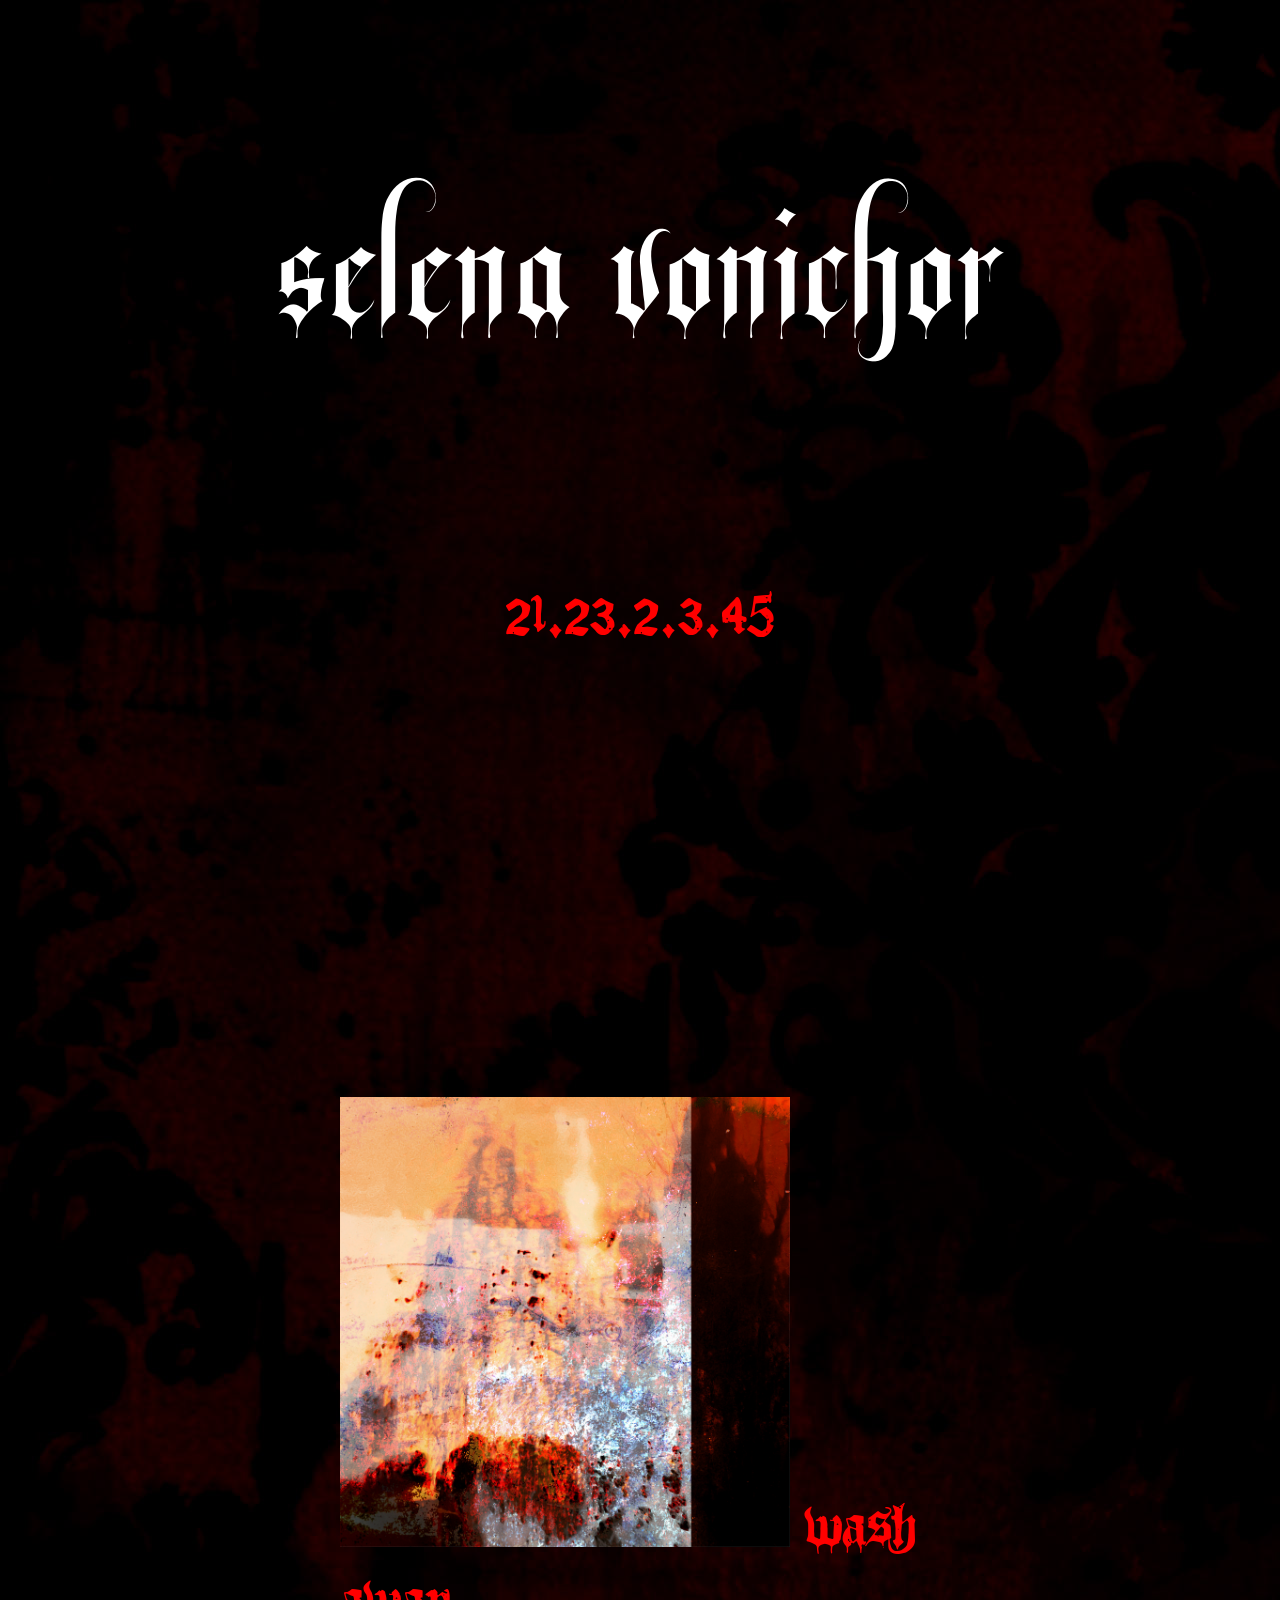
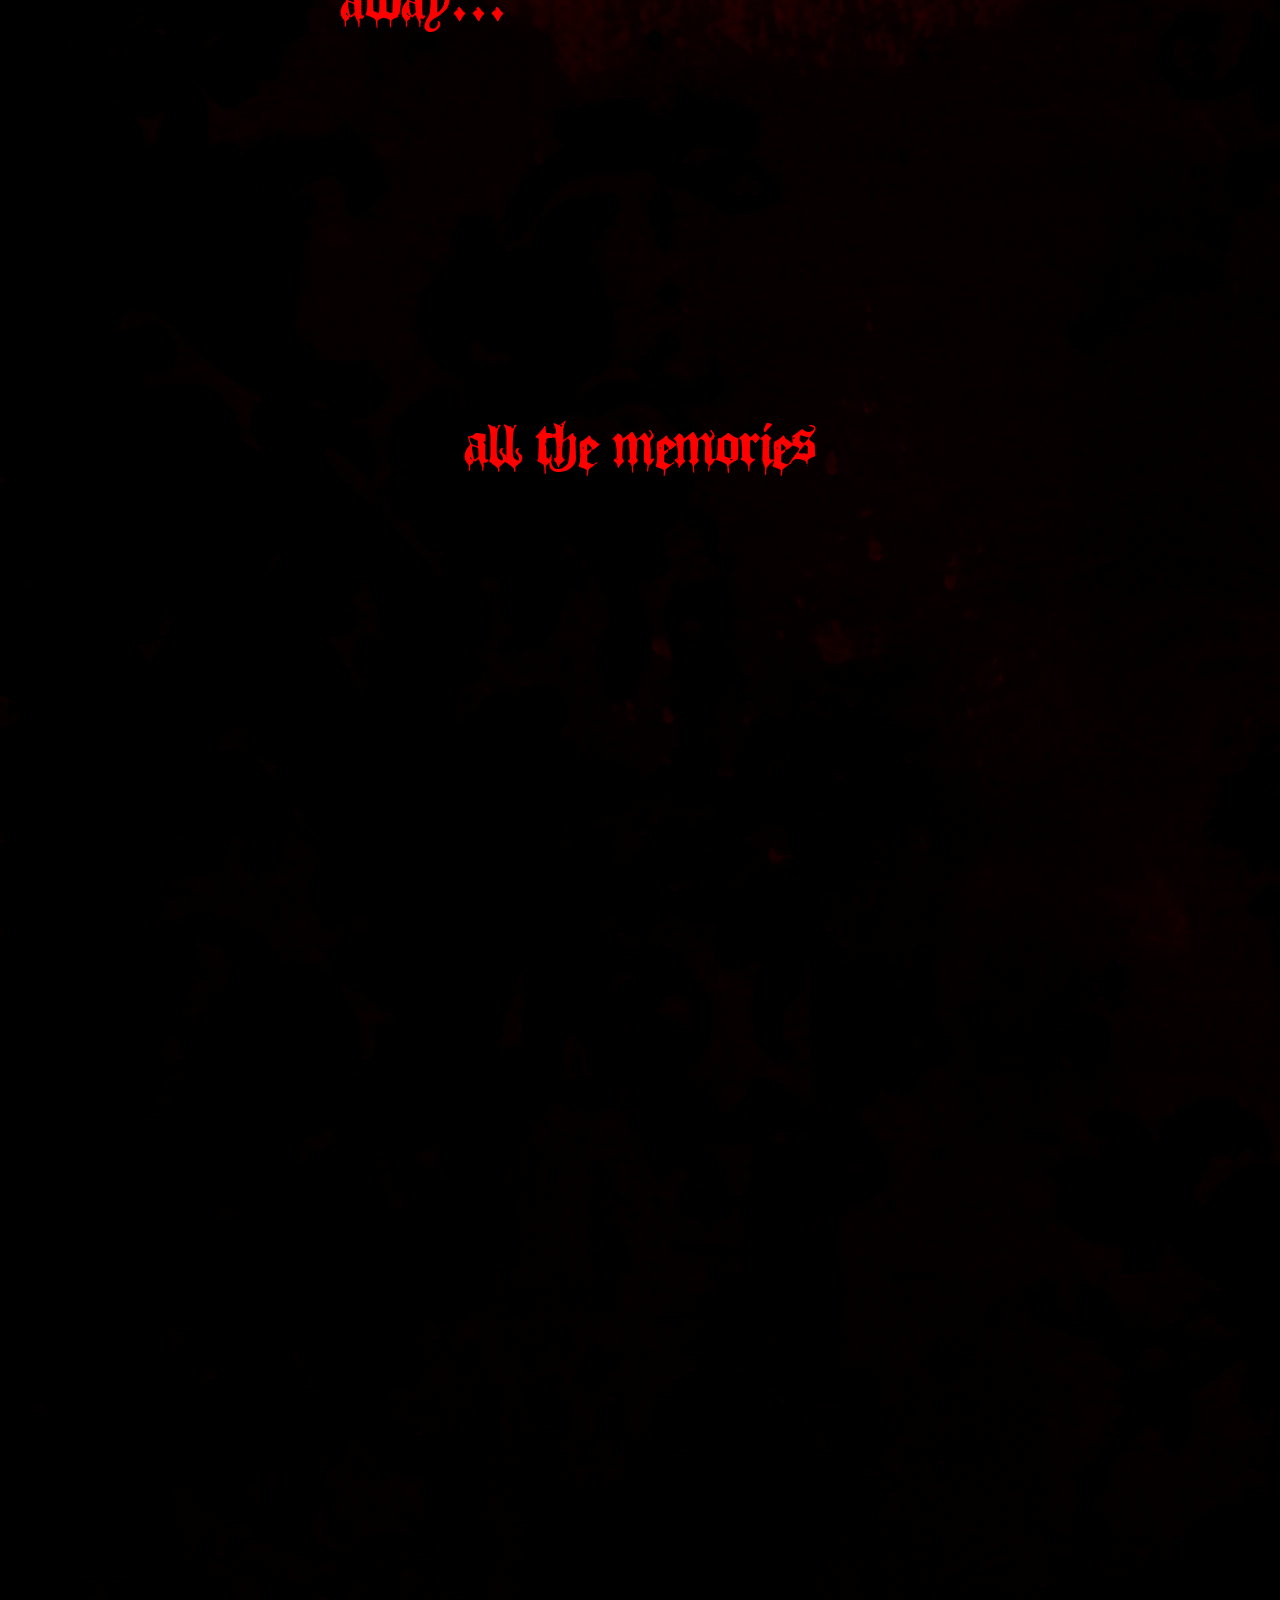
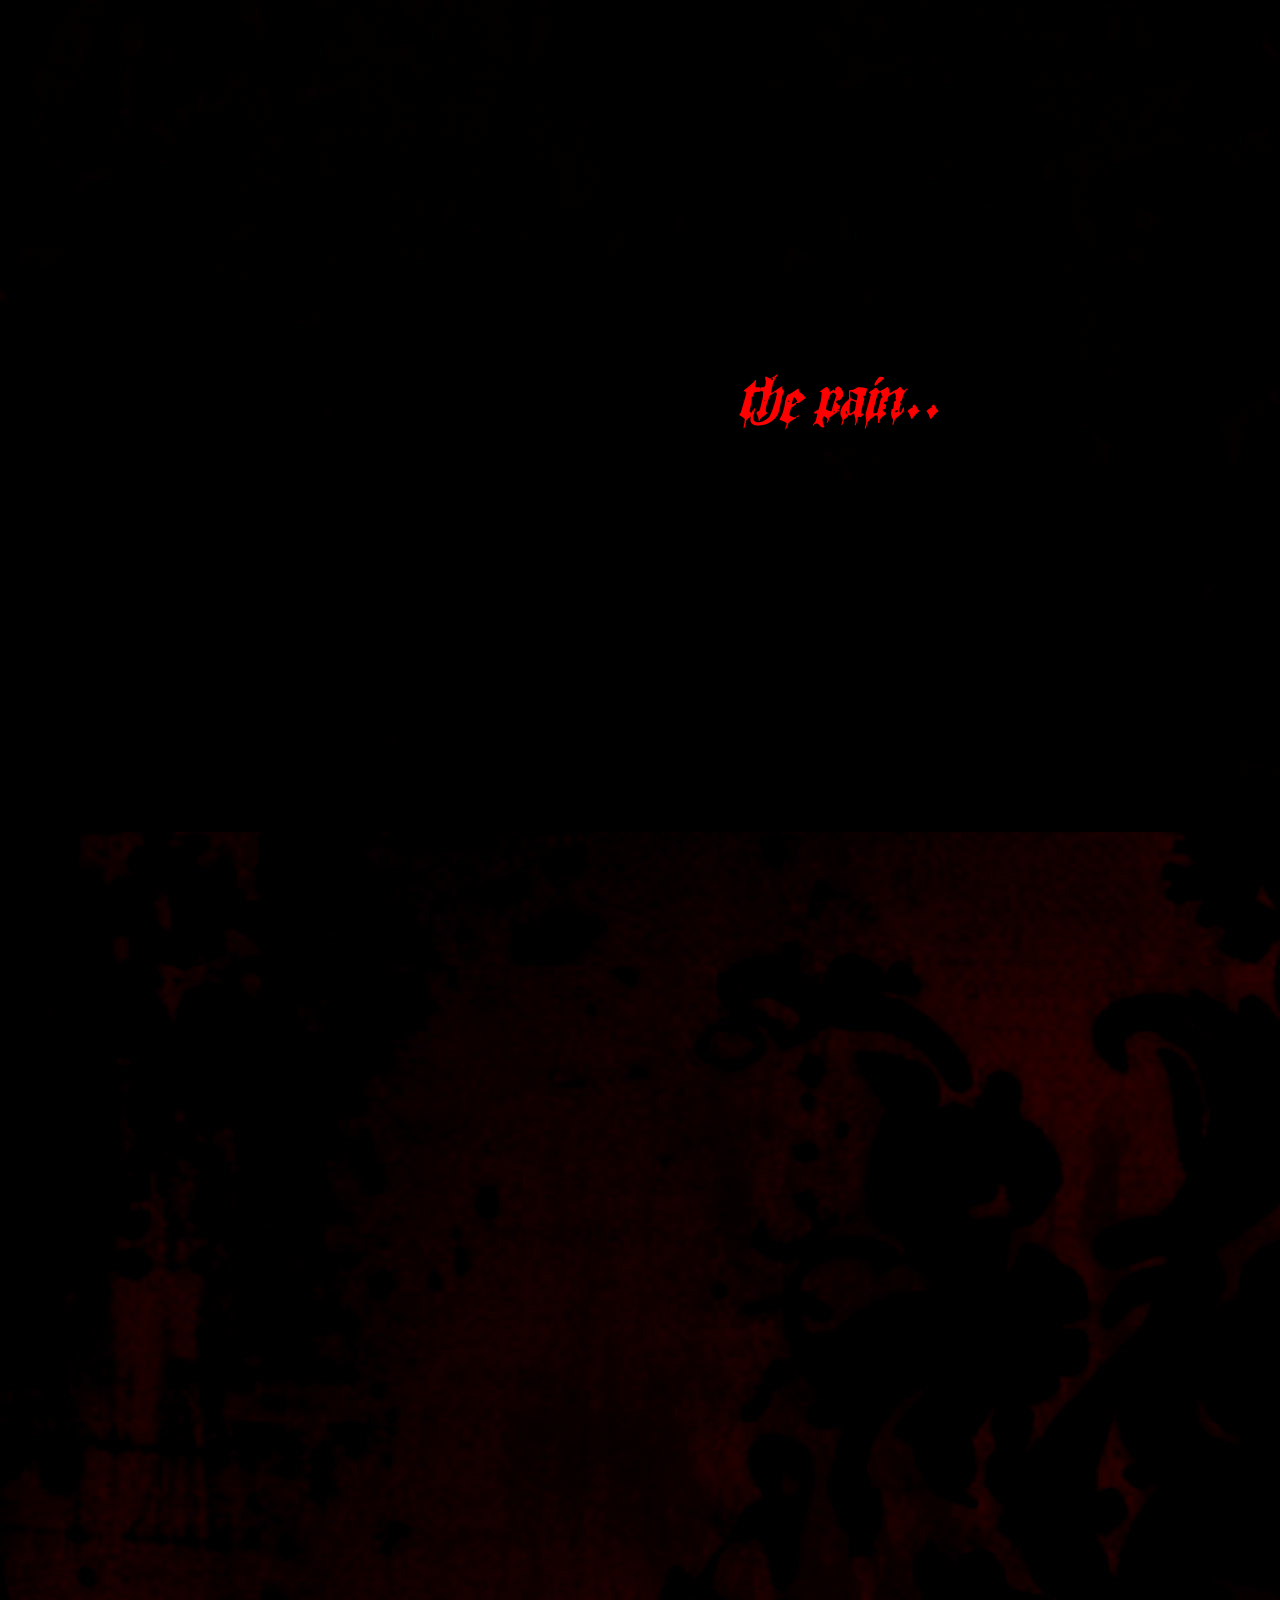
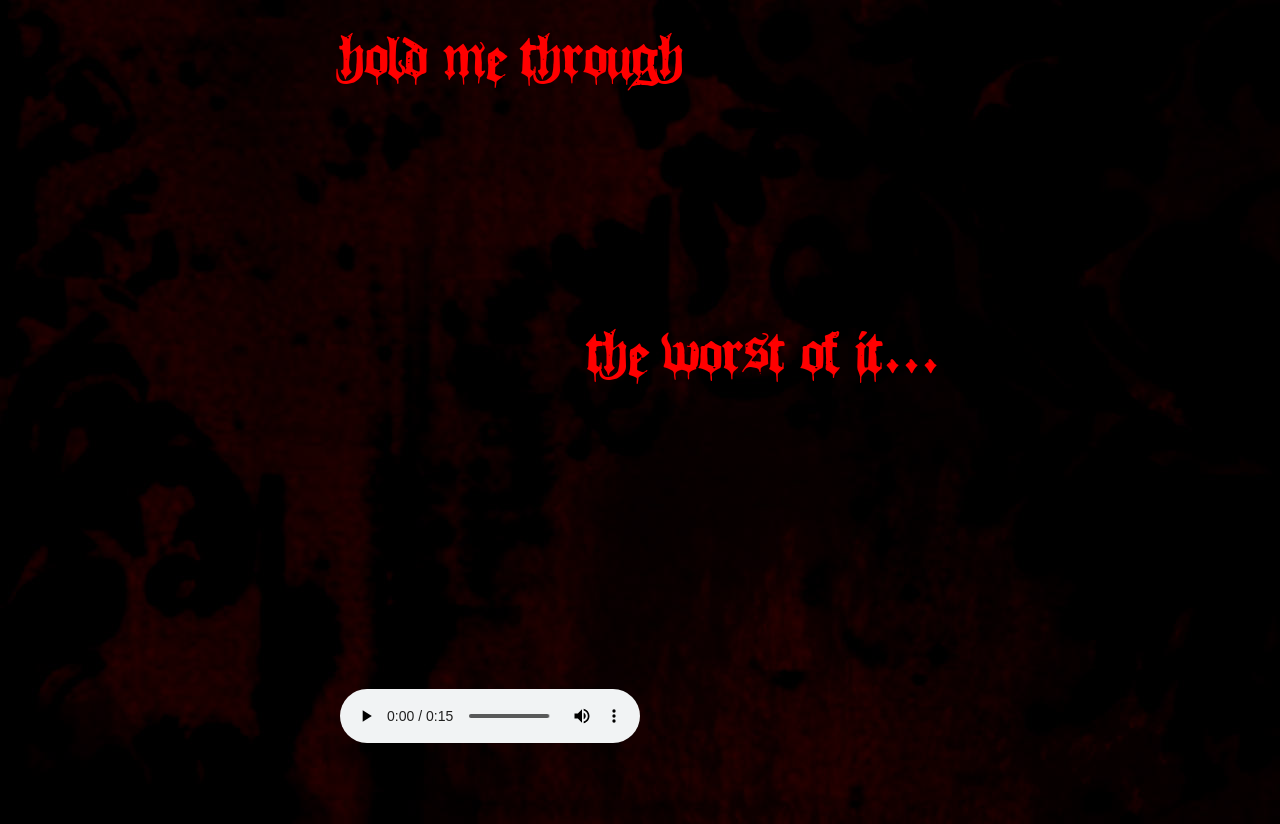
==== the_mist.html @ cd023949 "added galleries and secret page" ====
<!DOCTYPE html>
<html lang="en">
    <head>
        <meta name="viewport" content="width=device-width, initial-scale=1.0">
        <meta charset="UTF-8">
        <meta http-equiv="X-UA-Compatible" content="ie=edge">
        <title>selena vonichor</title>
        <link rel="icon" href="/assets/spider.png">
        <link rel="stylesheet" href="style.css">
    </head>
    <body>
        <div id="container">
            <div id="sel">selena vonichor</div>
            <div id="message">
                <div style="text-align: center;">
                        <br>21.23.2.3.45</h1>
                </div>
            </div>
            <div id="centered-div">
                <br><br>
                <div id="message">
                    <div style="text-align: left;">
                        <!-- <h1></h1> -->
                    </div>
                </div>
                <div id="message">
                    <br><br>
                    <img src="assets/themist_tl0.jpg">
                    wash away...
                    <br><br><br><br>
                    <br><br>
                    <div style="text-align: center;">
                        all the memories
                    </div>
                    <br><br><br><br>
                    <br><br><br><br>
                    <br><br><br><br>
                    <br><br><br><br>
                    <br><br><br><br>
                    <div style="text-align: right;"><i>the pain..
                            </i></div>
                    <br><br><br><br>
                    <br><br><br><br>
                    <br><br><br><br>
                    <br><br><br><br>
                    hold me through
                    <br><br><br><br>
                    <div style="text-align: right;">
                        the worst of it...
                    </div>
                    <br><br><br><br>
                    <audio controls>
                        <source src="assets/audio/snippet.mp3" type="audio/mpeg">
                        Your browser does not support the audio element.
                </div>
            </div>
        </div>
    </body>
</html>
---- style.css ----
@font-face {
    font-family: main_font;
    src: url(fonts/RevolverBlackletter-Regular.otf);
    font-size: 10vw;
}

@font-face {
    font-family: text_font;
    src: url(fonts/Old\ Celtiberians.otf);
    letter-spacing: 2px;
}

body {
    background-image: url("assets/bg.jpg");
    background-color: rgba(0, 0, 0, 0.8);
    background-repeat: repeat-y;
    background-blend-mode: darken;
    background-size: fill;
    letter-spacing: 5px;
    font-family: main_font;
}

div.scroll-container {
  background-color: transparent;
  overflow: auto;
  white-space: nowrap;
  padding: 10px;
}
div.scroll-container img {
  padding: 10px;
  width: 100%;
}

#sel {
    font-size: 20vw;
    color: white;
    padding: 5vw 0 5vw 0;
}

#message {
    font-size: 5vw;
    letter-spacing: normal;
    color: red;
    text-align: left;
    font-family: text_font;
    padding: 5vw 0 5vw 0;
}

#container {
    text-align: center;
    height: 100vh;
}

#centered-div {
    max-width: 600px;
    color: white;
    margin: auto;
    padding: 0 10% 0 10%;
}

.sticky {
    position: -webkit-sticky;
    position: sticky;
    top: 50%;
    left: 0;
}

button {
    background-color: rgba(0, 0, 0, 0);
    color: white;
    border: none;
    font-size: 7vw;
    margin: 2% 2% 2% 2%;
    background-size: fill;
    font-family: text_font;
    border-color: red;
    background-color: rgba(255, 175, 175, 0.2);
    border: 1px;

}

img {
    width: 80vw;
    max-width: 450px;
    text-align: center;
}

a {
    color: white;
    text-decoration: none;
    letter-spacing: 10px;
}
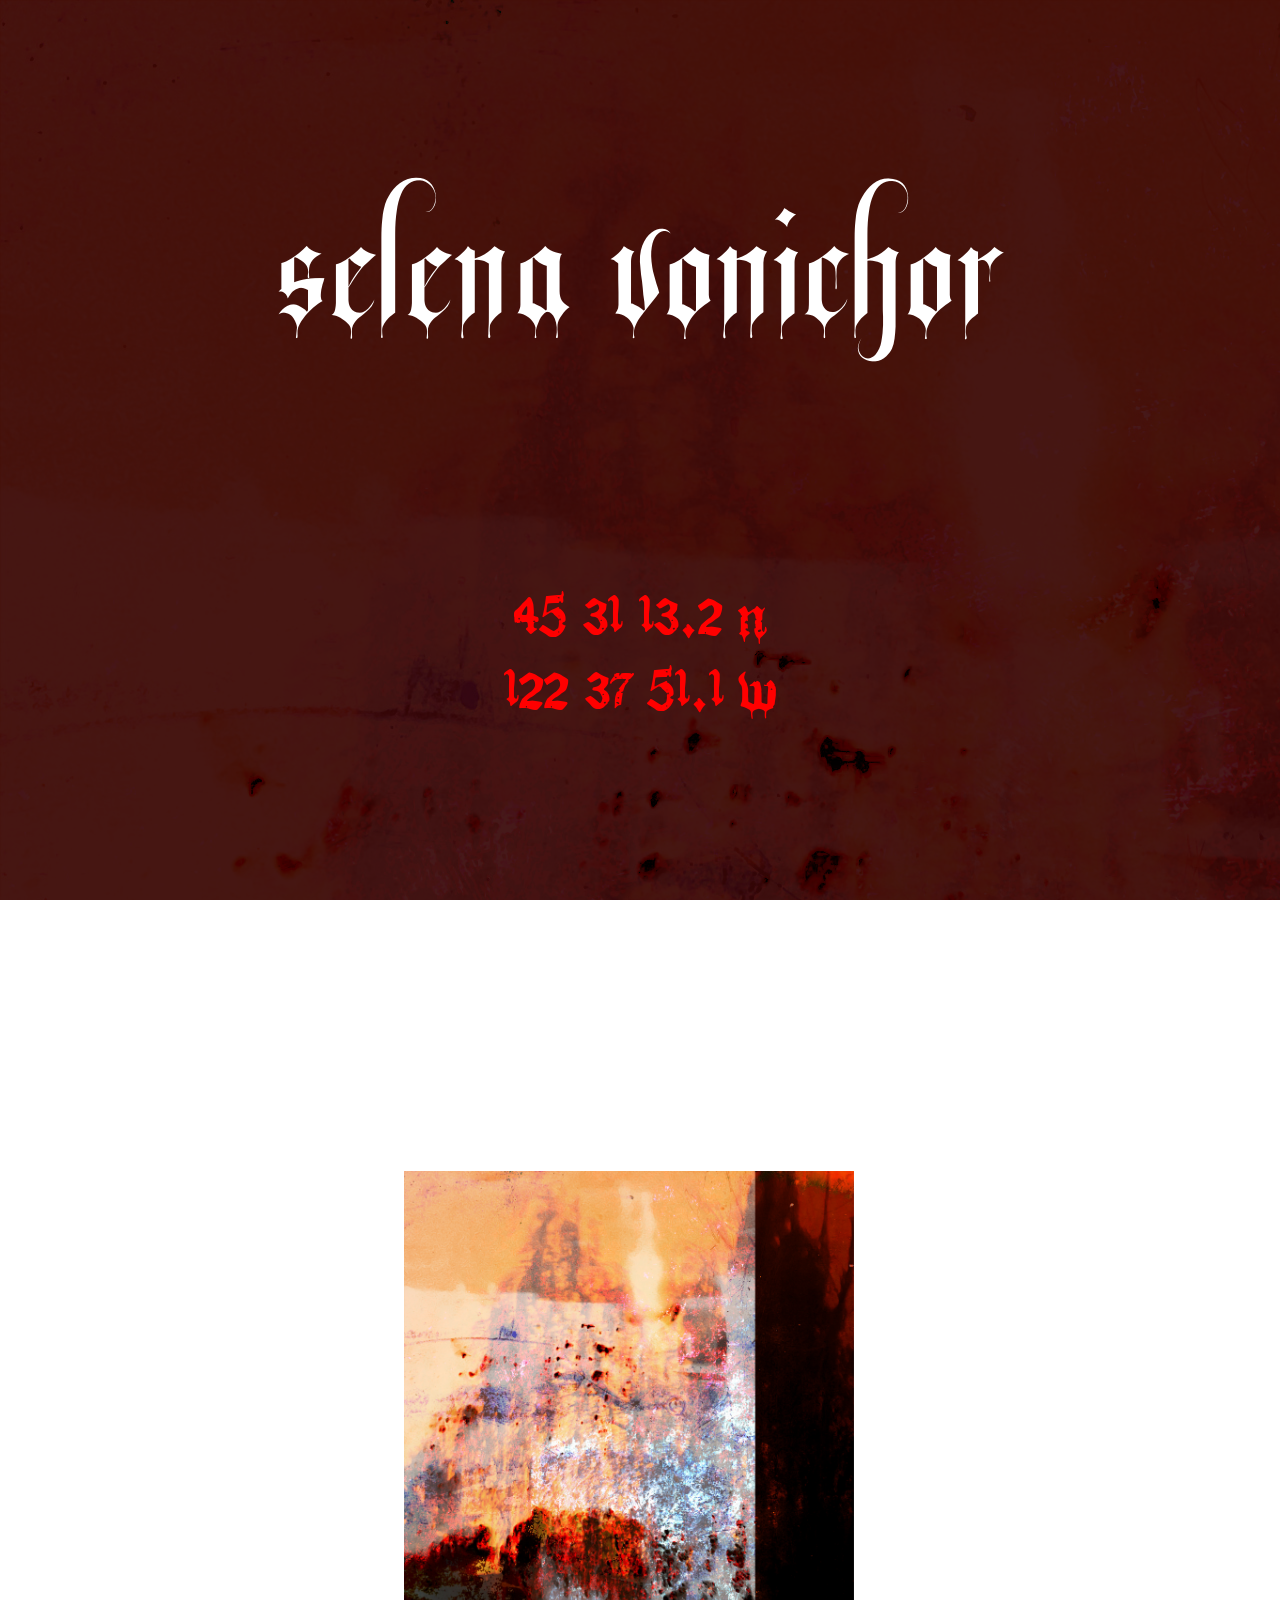
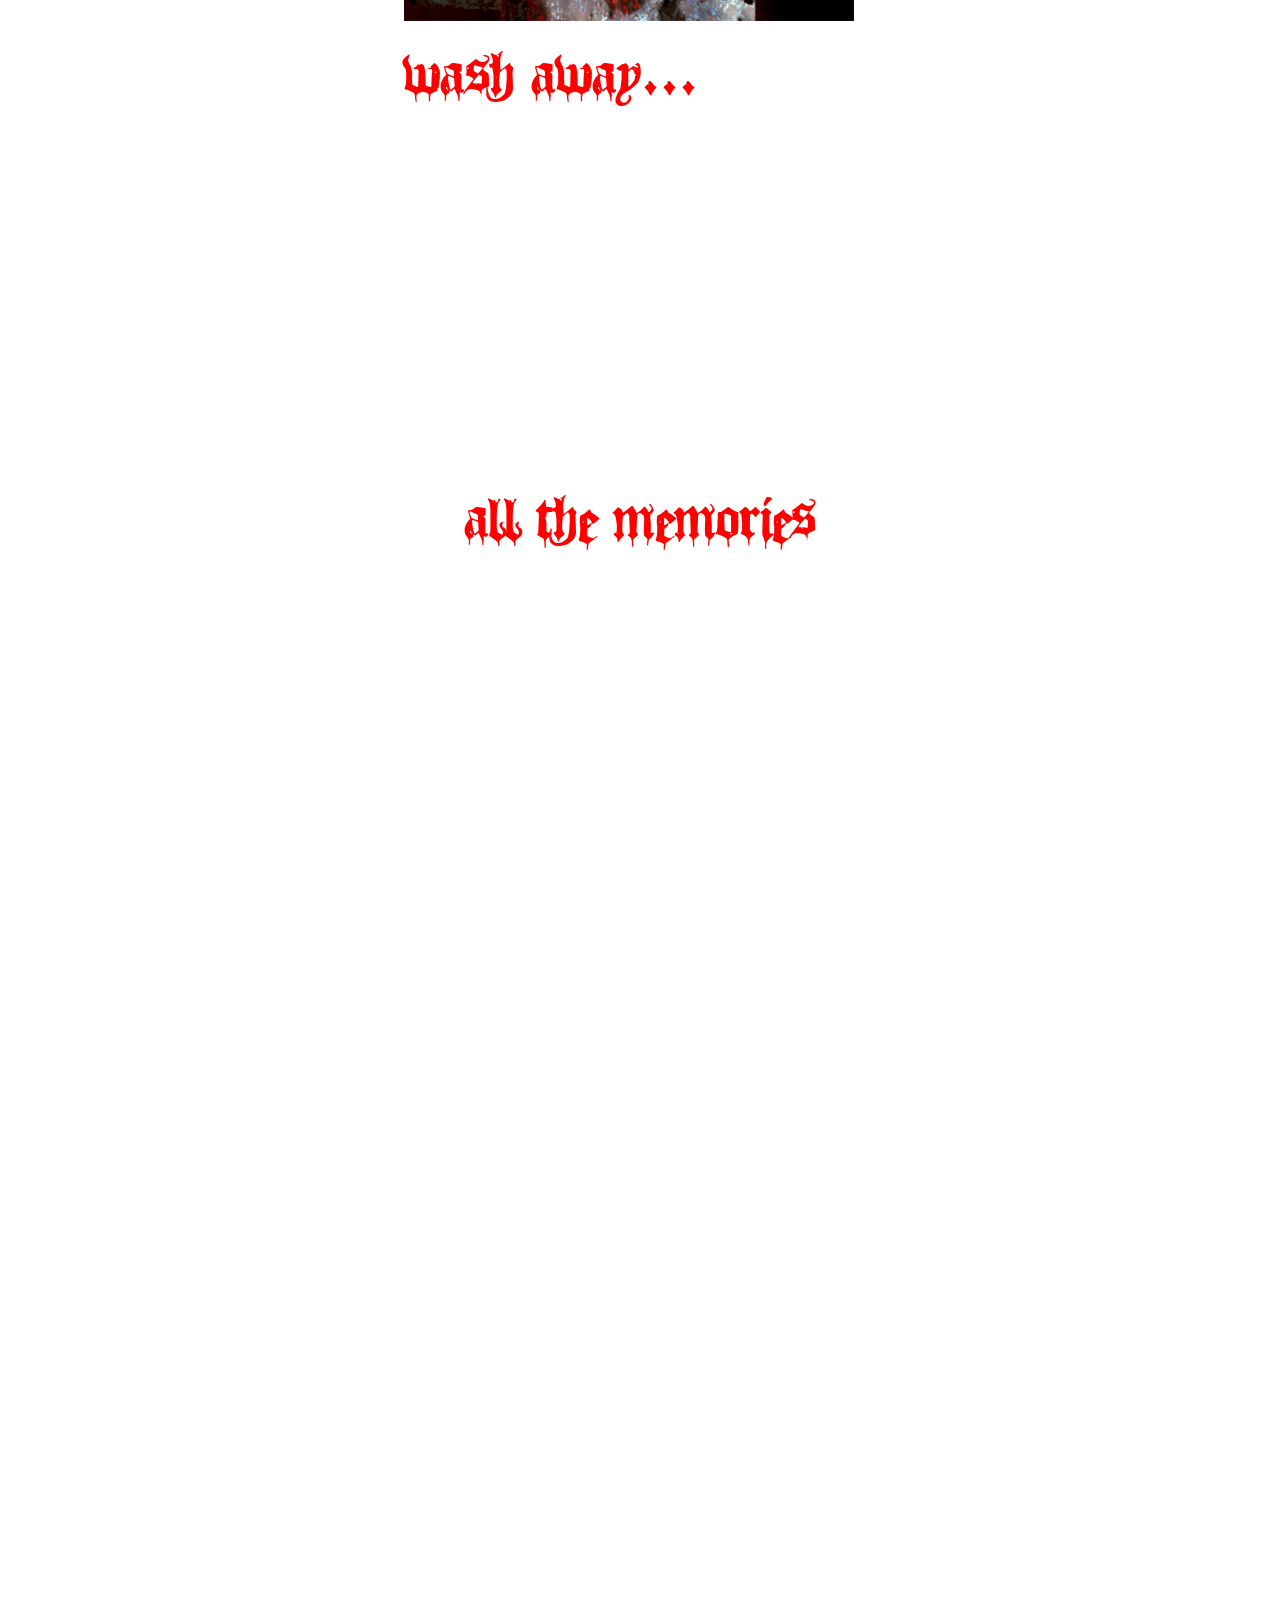
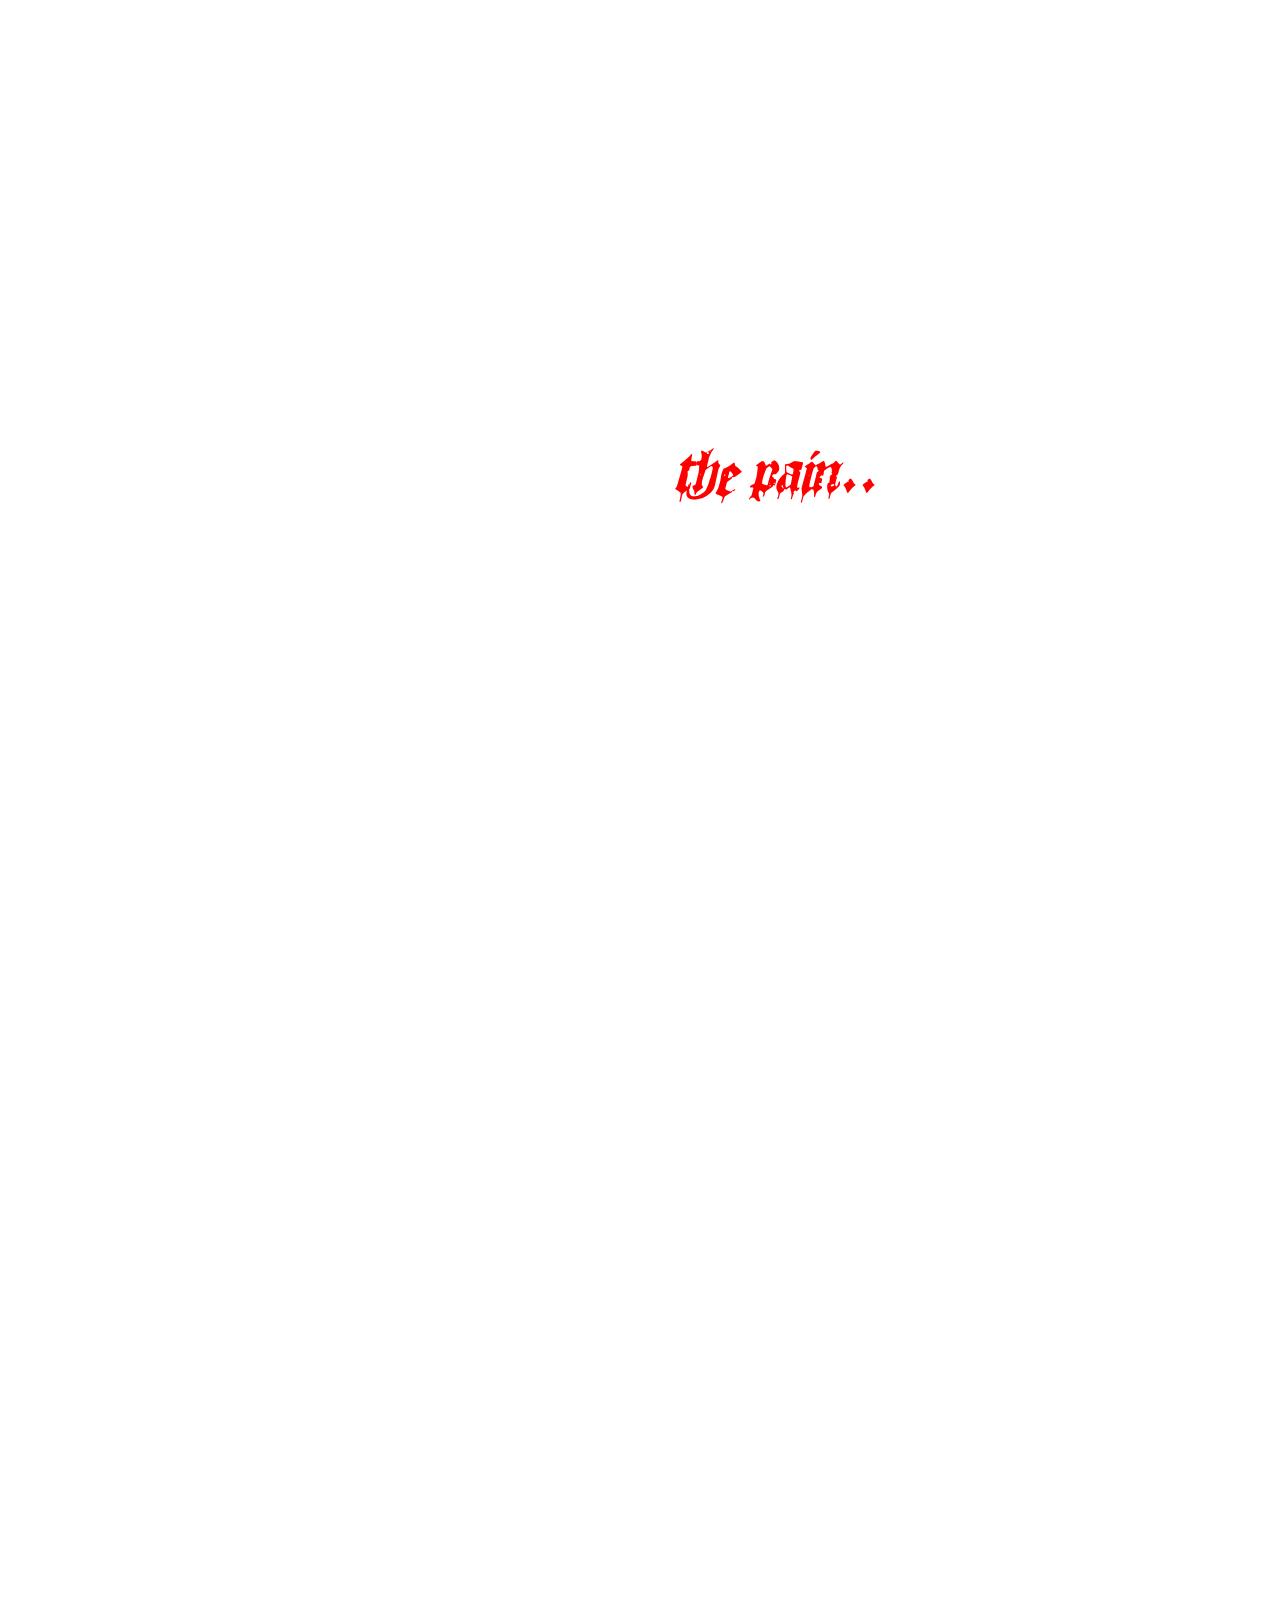
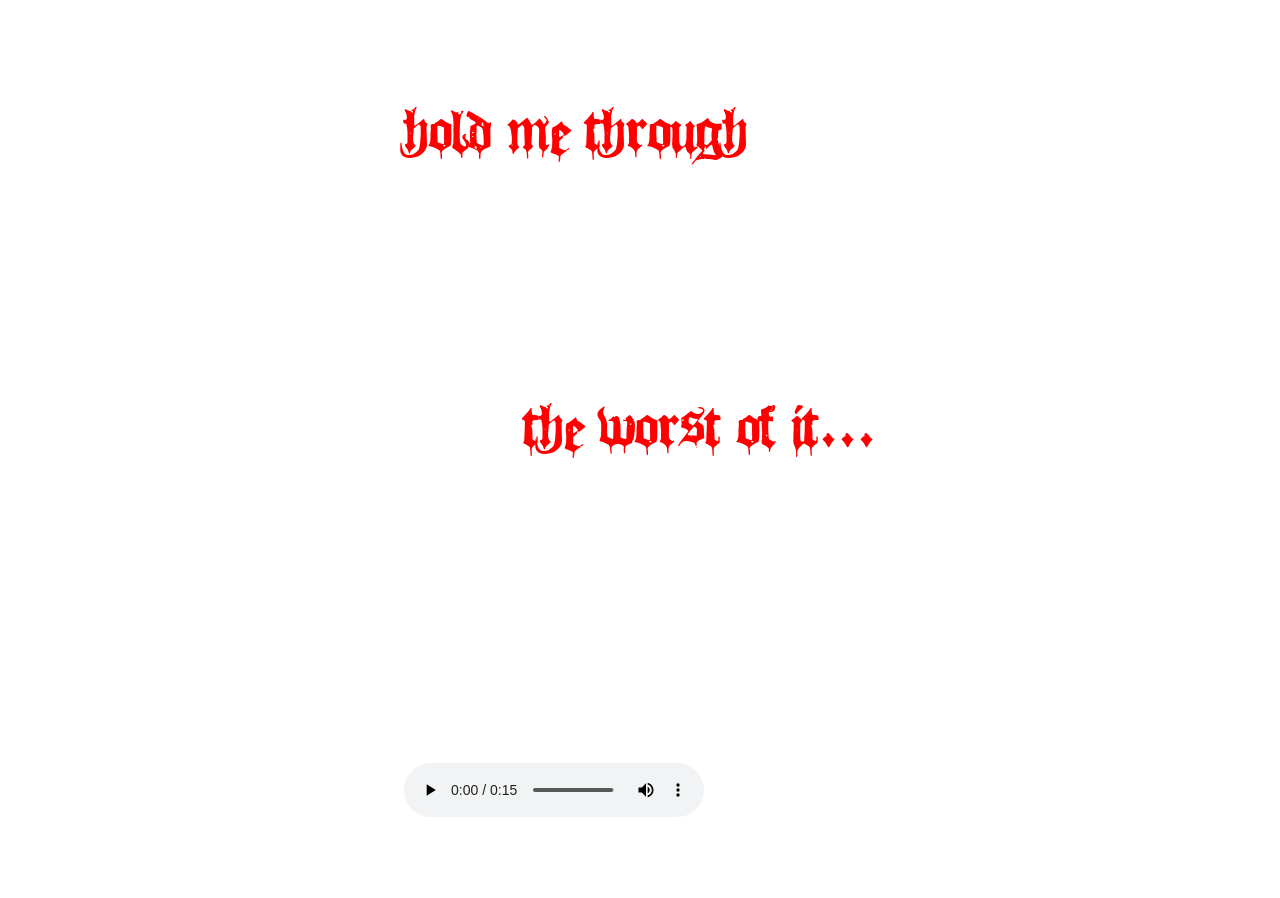
==== commit a7664e44: "code" ====
--- a/the_mist.html
+++ b/the_mist.html
@@ -13,7 +13,7 @@
             <div id="sel">selena vonichor</div>
             <div id="message">
                 <div style="text-align: center;">
-                        <br>21.23.2.3.45</h1>
+                        <br>45 31 13.2 n <br>122 37 51.1 w</h1>
                 </div>
             </div>
             <div id="centered-div">
--- a/style.css
+++ b/style.css
@@ -10,26 +10,67 @@
     letter-spacing: 2px;
 }
 
+* {
+    box-sizing: border-box;
+}
+
+ul {
+    width: auto;
+    max-height: 90vh;
+    display: flex;
+    gap: 2vw;
+}
+
+li {
+    list-style-type: none;
+    background-color: transparent;
+    border: none;
+    max-height: 80vh;
+    flex: 0 0 100%;
+    text-align: bottom;
+}
+
+li img {
+    width: auto;
+    max-width: 70vw;
+    max-height: 70vh;
+    height: auto;
+}
+
+li p {
+    position: absolute;
+    bottom: 0;
+}
+
+ul {
+    overflow-x: scroll;
+    scroll-snap-type: x mandatory;
+}
+
+li {
+    scroll-snap-align: center;
+}
+
+body::before {
+    content: '';
+    position: fixed;
+    top: 0;
+    left: 0;
+    width: 100vw;
+    height: 100vh;
+    background-image: url("assets/themist_tl0.jpg");
+    background-color: rgba(50, 0, 0, 0.9);
+    background-blend-mode: darken;
+    z-index: -1;
+}
+
 body {
-    background-image: url("assets/bg.jpg");
-    background-color: rgba(0, 0, 0, 0.8);
-    background-repeat: repeat-y;
-    background-blend-mode: darken;
-    background-size: fill;
     letter-spacing: 5px;
     font-family: main_font;
 }
 
-div.scroll-container {
-  background-color: transparent;
-  overflow: auto;
-  white-space: nowrap;
-  padding: 10px;
-}
-div.scroll-container img {
-  padding: 10px;
-  width: 100%;
-}
+
+
 
 #sel {
     font-size: 20vw;
@@ -43,7 +84,7 @@
     color: red;
     text-align: left;
     font-family: text_font;
-    padding: 5vw 0 5vw 0;
+    padding: 5vw 5vw 5vw 5vw;
 }
 
 #container {
@@ -55,7 +96,6 @@
     max-width: 600px;
     color: white;
     margin: auto;
-    padding: 0 10% 0 10%;
 }
 
 .sticky {
@@ -80,8 +120,8 @@
 }
 
 img {
-    width: 80vw;
-    max-width: 450px;
+    width: 450px;
+    max-width: 80vw;
     text-align: center;
 }
 
